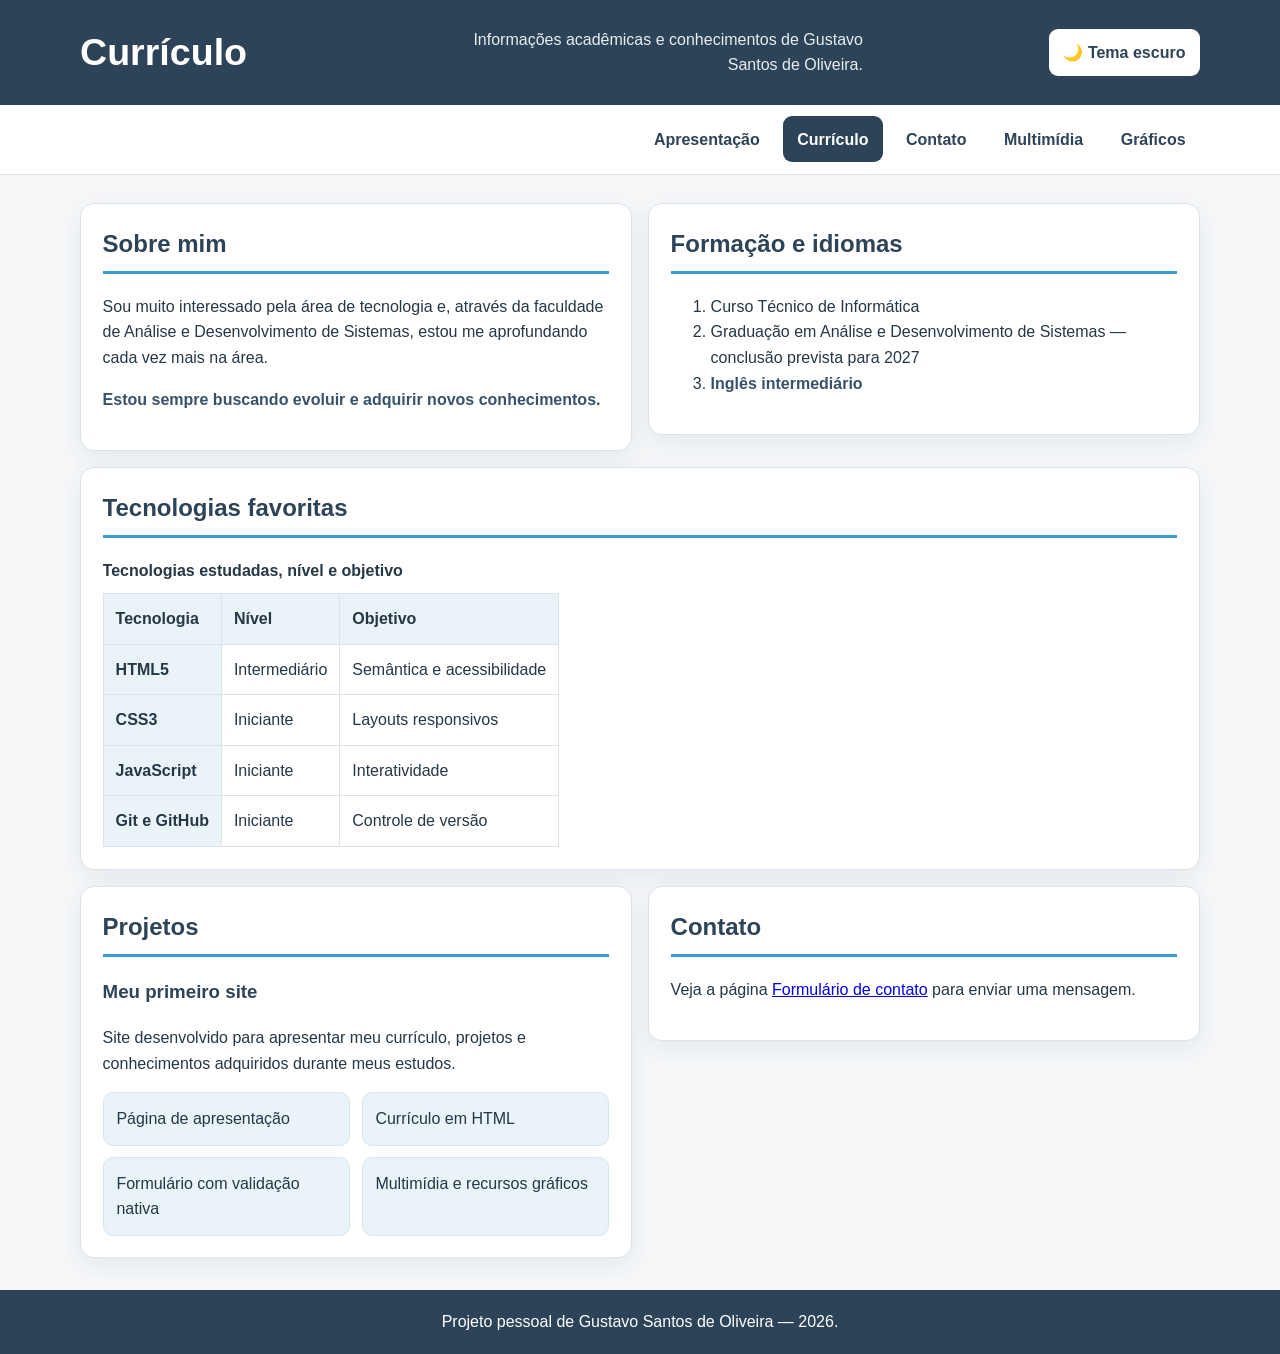
==== curriculo.html @ 49b47594 "Organizar arquivos do site na raiz do projeto" ====
<!DOCTYPE html>
<html lang="pt-BR">
<head>
    <meta charset="UTF-8">
    <meta name="viewport" content="width=device-width, initial-scale=1.0">
    <title>Currículo | Gustavo Santos</title>
    <link rel="stylesheet" href="css/estilos.css">
    <script src="js/scripts.js" defer></script>
</head>
<body>
    <header class="topo">
        <h1>Currículo</h1>
        <p>Informações acadêmicas e conhecimentos de Gustavo Santos de Oliveira.</p>
    
        <button class="botao-tema" type="button" id="alternar-tema" aria-label="Ativar tema escuro" aria-pressed="false">🌙 Tema escuro</button>
    </header>

    <nav class="menu" aria-label="Navegação principal">
    <ul>
        <li><a href="index.html">Apresentação</a></li>
        <li><a class="ativo" aria-current="page" href="curriculo.html">Currículo</a></li>
        <li><a href="formulario.html">Contato</a></li>
        <li><a href="multimidia.html">Multimídia</a></li>
        <li><a href="graficos.html">Gráficos</a></li>
    </ul>
</nav>

    <main class="curriculo-grid">
        <section id="sobre">
            <h2>Sobre mim</h2>
            <p>Sou muito interessado pela área de tecnologia e, através da faculdade de Análise e Desenvolvimento de Sistemas, estou me aprofundando cada vez mais na área.</p>
            <p><span class="destaque">Estou sempre buscando evoluir e adquirir novos conhecimentos.</span></p>
        </section>

        <section id="formacao">
            <h2>Formação e idiomas</h2>
            <ol>
                <li>Curso Técnico de Informática</li>
                <li>Graduação em Análise e Desenvolvimento de Sistemas — conclusão prevista para 2027</li>
                <li><span class="destaque">Inglês intermediário</span></li>
            </ol>
        </section>

        <section id="tecnologias">
            <h2>Tecnologias favoritas</h2>
            <table>
                <caption>Tecnologias estudadas, nível e objetivo</caption>
                <thead>
                    <tr>
                        <th scope="col">Tecnologia</th>
                        <th scope="col">Nível</th>
                        <th scope="col">Objetivo</th>
                    </tr>
                </thead>
                <tbody>
                    <tr><th scope="row">HTML5</th><td>Intermediário</td><td>Semântica e acessibilidade</td></tr>
                    <tr><th scope="row">CSS3</th><td>Iniciante</td><td>Layouts responsivos</td></tr>
                    <tr><th scope="row">JavaScript</th><td>Iniciante</td><td>Interatividade</td></tr>
                    <tr><th scope="row">Git e GitHub</th><td>Iniciante</td><td>Controle de versão</td></tr>
                </tbody>
            </table>
        </section>

        <section id="projetos">
            <h2>Projetos</h2>
            <article>
                <h3>Meu primeiro site</h3>
                <p>Site desenvolvido para apresentar meu currículo, projetos e conhecimentos adquiridos durante meus estudos.</p>
                <ul class="habilidades-flex">
                    <li>Página de apresentação</li>
                    <li>Currículo em HTML</li>
                    <li>Formulário com validação nativa</li>
                    <li>Multimídia e recursos gráficos</li>
                </ul>
            </article>
        </section>

        <section id="contato">
            <h2>Contato</h2>
            <p>Veja a página <a href="formulario.html">Formulário de contato</a> para enviar uma mensagem.</p>
        </section>
    </main>

    <footer>
        <p>Projeto pessoal de Gustavo Santos de Oliveira — 2026.</p>
    </footer>
</body>
</html>
---- css/estilos.css ----
/* =========================================================
   CP1 RESPONSIVO — mobile first
   Trio solicitado: Flexbox + Grid + Media Queries
   ========================================================= */

:root {
    --azul-900: #2d4358;
    --azul-800: #38526a;
    --azul-600: #3c9bd6;
    --azul-100: #eaf3f8;
    --fundo: #f5f7f9;
    --card: #ffffff;
    --texto: #263746;
    --texto-suave: #60717e;
    --borda: #dce4e9;
    --sombra: 0 8px 24px rgba(45, 67, 88, 0.08);
    --raio: 14px;
}

* {
    box-sizing: border-box;
}

html {
    scroll-behavior: smooth;
}

body {
    margin: 0;
    min-height: 100vh;
    font-family: Arial, Helvetica, sans-serif;
    color: var(--texto);
    background: var(--fundo);
    line-height: 1.6;
}

/* FLEXBOX NO CABEÇALHO */
.topo {
    display: flex;
    flex-direction: column;
    gap: 0.35rem;
    padding: 1.4rem 1rem;
    background: var(--azul-900);
    color: #fff;
}

.topo h1,
.topo p {
    margin: 0;
}

.topo h1 {
    font-size: clamp(1.55rem, 5vw, 2.35rem);
}

.topo p {
    color: #e8eef2;
}

/* FLEXBOX NO MENU + QUEBRA DE LINHA */
.menu {
    padding: 0.7rem 1rem;
    background: #fff;
    border-bottom: 1px solid var(--borda);
    position: sticky;
    top: 0;
    z-index: 10;
}

.menu ul {
    list-style: none;
    margin: 0 auto;
    padding: 0;
    max-width: 1120px;
    display: flex;
    flex-wrap: wrap;
    gap: 0.55rem;
    justify-content: center;
}

.menu a {
    display: block;
    padding: 0.65rem 0.9rem;
    border-radius: 9px;
    color: var(--azul-900);
    text-decoration: none;
    font-weight: 700;
    transition: 0.2s ease;
}

.menu a:hover,
.menu a:focus-visible,
.menu a.ativo {
    background: var(--azul-900);
    color: #fff;
}

main {
    width: min(100% - 2rem, 1120px);
    margin: 1.25rem auto 2rem;
}

section {
    min-width: 0;
    margin-bottom: 1rem;
    padding: 1.1rem;
    background: var(--card);
    border: 1px solid var(--borda);
    border-radius: var(--raio);
    box-shadow: var(--sombra);
}

section h2,
article h3 {
    color: var(--azul-900);
}

section h2 {
    margin-top: 0;
    border-bottom: 3px solid var(--azul-600);
    padding-bottom: 0.45rem;
}

article {
    min-width: 0;
}

.destaque {
    font-weight: 700;
    color: var(--azul-800);
}

/* GRID: currículo começa com uma coluna no celular */
.curriculo-grid {
    display: grid;
    grid-template-columns: 1fr;
    gap: 1rem;
}

.curriculo-grid section {
    margin: 0;
}

/* FLEXBOX EM CONTEÚDO: lista de itens do projeto */
.habilidades-flex {
    display: flex;
    flex-wrap: wrap;
    gap: 0.7rem;
    list-style: none;
    padding: 0;
    margin: 1rem 0 0;
}

.habilidades-flex li {
    flex: 1 1 180px;
    padding: 0.8rem;
    border-radius: 10px;
    background: var(--azul-100);
    border: 1px solid #d7e7f0;
}

/* FLEXBOX em outra área de conteúdo */
.conteudo-flex {
    display: flex;
    flex-direction: column;
    gap: 1rem;
}

.conteudo-flex section {
    margin: 0;
    flex: 1 1 280px;
}

/* Tabelas responsivas */
table {
    width: 100%;
    border-collapse: collapse;
    display: block;
    overflow-x: auto;
    white-space: nowrap;
}

caption {
    text-align: left;
    font-weight: 700;
    margin-bottom: 0.6rem;
}

th,
td {
    padding: 0.75rem;
    border: 1px solid var(--borda);
    text-align: left;
}

th {
    background: var(--azul-100);
}

/* Formulário fluido */
form {
    display: grid;
    gap: 1rem;
}

.campo {
    display: grid;
    gap: 0.35rem;
}

input,
select,
textarea,
button {
    width: 100%;
    max-width: 100%;
    font: inherit;
}

input,
select,
textarea {
    padding: 0.75rem;
    border: 1px solid #bdc8d0;
    border-radius: 9px;
    background: #fff;
}

textarea {
    min-height: 130px;
    resize: vertical;
}

fieldset {
    border: 1px solid var(--borda);
    border-radius: 10px;
}

fieldset label {
    display: inline-flex;
    align-items: center;
    gap: 0.4rem;
    margin-right: 1rem;
}

fieldset input,
.campo label input[type="checkbox"] {
    width: auto;
}

button {
    border: 0;
    border-radius: 9px;
    padding: 0.8rem 1rem;
    background: var(--azul-600);
    color: #fff;
    font-weight: 700;
    cursor: pointer;
}

button:hover,
button:focus-visible {
    background: var(--azul-900);
}

/* Mídias e gráficos nunca ultrapassam a tela */
video,
audio,
canvas,
.svg-responsivo {
    max-width: 100%;
}

video,
canvas,
.svg-responsivo {
    height: auto;
}

.youtube-responsivo {
    position: relative;
    width: 100%;
    aspect-ratio: 16 / 9;
    overflow: hidden;
    border-radius: 10px;
}

.youtube-responsivo iframe {
    position: absolute;
    inset: 0;
    width: 100%;
    height: 100%;
    border: 0;
}

.forma-retangulo { fill: #2563eb; }
.forma-circulo { fill: #16a34a; }
.forma-poligono { fill: #f59e0b; }

footer {
    padding: 1.2rem 1rem;
    text-align: center;
    background: var(--azul-900);
    color: #fff;
}

footer p {
    margin: 0;
}

/* =========================================================
   MEDIA QUERY — tablet e desktop
   Mobile-first: regras acima são para telas pequenas.
   ========================================================= */
@media (min-width: 700px) {
    .topo {
        flex-direction: row;
        flex-wrap: wrap;
        align-items: center;
        justify-content: space-between;
        padding-inline: max(2rem, calc((100% - 1120px) / 2));
    }

    .topo p {
        text-align: right;
        max-width: 430px;
    }

    .menu ul {
        justify-content: flex-end;
    }

    /* GRID em duas colunas no currículo */
    .curriculo-grid {
        grid-template-columns: repeat(2, minmax(0, 1fr));
        align-items: start;
    }

    /* Tecnologias ocupa toda a largura para a tabela respirar */
    .curriculo-grid #tecnologias {
        grid-column: 1 / -1;
    }

    .conteudo-flex {
        flex-direction: row;
        flex-wrap: wrap;
        align-items: stretch;
    }

    form {
        grid-template-columns: repeat(2, minmax(0, 1fr));
    }

    form .campo:has(textarea),
    form fieldset,
    form button,
    form .campo:has(input[type="checkbox"]) {
        grid-column: 1 / -1;
    }
}

@media (min-width: 1000px) {
    main {
        margin-top: 1.75rem;
    }

    section {
        padding: 1.35rem;
    }
}


/* =========================================================
   CP3 — tema claro/escuro e feedback de formulário
   ========================================================= */
:root {
    color-scheme: light;
    --fundo: #f5f7f9;
    --card: #ffffff;
    --texto: #263746;
    --texto-suave: #60717e;
    --borda: #dce4e9;
    --azul-100: #eaf3f8;
}

:root[data-theme="escuro"] {
    color-scheme: dark;
    --fundo: #111827;
    --card: #1f2937;
    --texto: #f3f4f6;
    --texto-suave: #cbd5e1;
    --borda: #374151;
    --azul-100: #26384b;
    --azul-900: #172b40;
    --azul-800: #c6d9e8;
    --azul-600: #2689c4;
    --sombra: 0 8px 24px rgba(0, 0, 0, 0.2);
}

:root[data-theme="escuro"] .menu {
    background: #1f2937;
    border-bottom-color: var(--borda);
}

:root[data-theme="escuro"] .menu a {
    color: #e5e7eb;
}

:root[data-theme="escuro"] .menu a:hover,
:root[data-theme="escuro"] .menu a:focus-visible,
:root[data-theme="escuro"] .menu a.ativo {
    background: #3c9bd6;
    color: #fff;
}

:root[data-theme="escuro"] input,
:root[data-theme="escuro"] select,
:root[data-theme="escuro"] textarea {
    background: #111827;
    color: #f3f4f6;
    border-color: #4b5563;
}

:root[data-theme="escuro"] th {
    background: #26384b;
}

:root[data-theme="escuro"] .habilidades-flex li {
    background: #26384b;
    border-color: #40566b;
}

.botao-tema {
    width: auto;
    align-self: flex-start;
    margin-top: 0.8rem;
    padding: 0.6rem 0.85rem;
    background: #ffffff;
    color: var(--azul-900);
    border: 1px solid rgba(255, 255, 255, 0.55);
    white-space: nowrap;
}

.botao-tema:hover,
.botao-tema:focus-visible {
    background: #eaf3f8;
    color: #263746;
}

:root[data-theme="escuro"] .botao-tema {
    background: #26384b;
    color: #ffffff;
    border-color: #52677a;
}

.feedback-formulario {
    grid-column: 1 / -1;
    margin: 0;
    padding: 0.9rem 1rem;
    border-radius: 9px;
    font-weight: 700;
}

.feedback-erro {
    color: #991b1b;
    background: #fee2e2;
    border: 1px solid #fecaca;
}

.feedback-sucesso {
    color: #166534;
    background: #dcfce7;
    border: 1px solid #bbf7d0;
}

:root[data-theme="escuro"] .feedback-erro {
    color: #fecaca;
    background: #451a1a;
    border-color: #7f1d1d;
}

:root[data-theme="escuro"] .feedback-sucesso {
    color: #bbf7d0;
    background: #153522;
    border-color: #166534;
}

@media (min-width: 700px) {
    .botao-tema {
        margin-top: 0;
        align-self: center;
    }
}
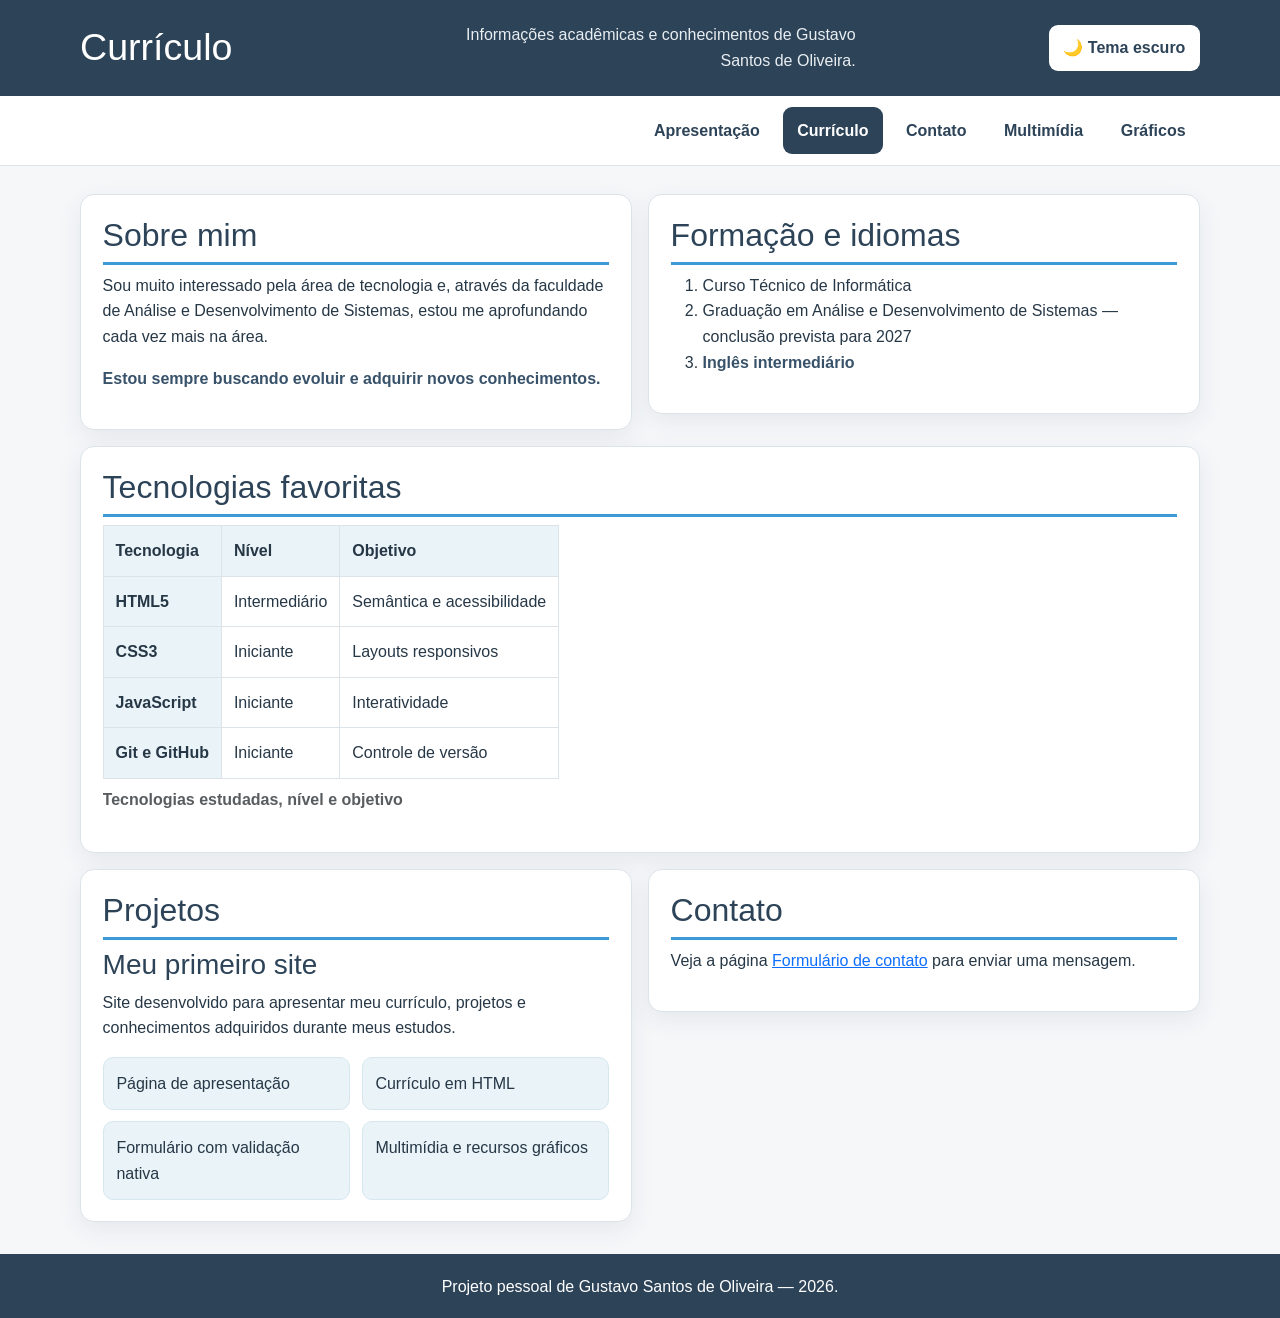
==== commit d9a02a44: "Finaliza projeto CP4" ====
--- a/curriculo.html
+++ b/curriculo.html
@@ -4,6 +4,7 @@
     <meta charset="UTF-8">
     <meta name="viewport" content="width=device-width, initial-scale=1.0">
     <title>Currículo | Gustavo Santos</title>
+    <link href="https://cdn.jsdelivr.net/npm/bootstrap@5.3.3/dist/css/bootstrap.min.css" rel="stylesheet" integrity="sha384-QWTKZyjpPEjISv5WaRU9OFeRpok6YctnYmDr5pNlyT2bRjXh0JMhjY6hW+ALEwIH" crossorigin="anonymous">
     <link rel="stylesheet" href="css/estilos.css">
     <script src="js/scripts.js" defer></script>
 </head>
--- a/css/estilos.css
+++ b/css/estilos.css
@@ -491,3 +491,17 @@
         align-self: center;
     }
 }
+
+
+/* CP4: foco visível para navegação por teclado */
+:where(a, button, input, select, textarea, audio, iframe):focus-visible {
+    outline: 3px solid #f59e0b;
+    outline-offset: 3px;
+}
+
+/* Mantém o vídeo incorporado ocupando toda a área responsiva do Bootstrap. */
+.youtube-responsivo iframe {
+    width: 100%;
+    height: 100%;
+    border: 0;
+}
